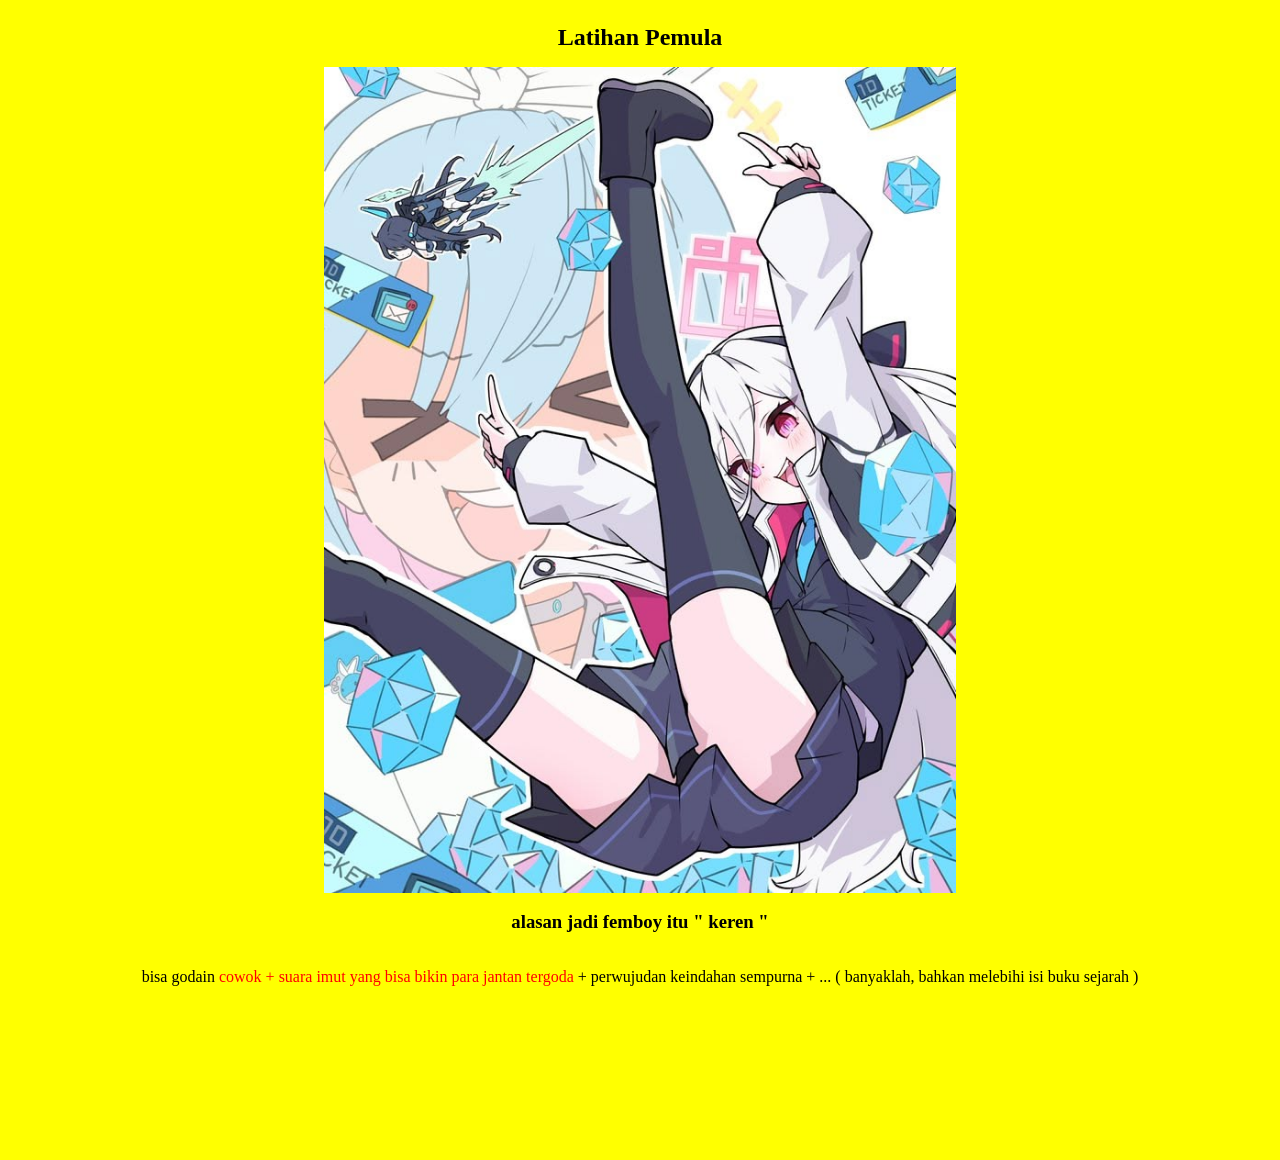
==== index.html @ 78883d67 "Update and rename project.html to index.html" ====
<!DOCTYPE html>
<html lang="en">
<head>
  <meta charset="UTF-8">
  <meta name="viewport" content="width=device-width, initial-scale=1.0">
  <meta http-equiv="X-UA-Compatible" content="ie=edge">
  <link rel="stylesheet" href="style.css">
  <title>Tutorial Menjadi Femboy</title>
</head>
<body>
  <header>
    <h1>Latihan Pemula</h1>
    <img src="kyra.jpg" alt="Key istri gweh">
  </header>
  <section>
    <h3>alasan jadi femboy itu " keren "</h3>
    <p>bisa godain <span>cowok + suara imut yang bisa bikin para jantan tergoda</span> + perwujudan keindahan sempurna +  ... ( banyaklah, bahkan melebihi isi buku sejarah )</p>
    <video autoplay loop muted>
      <source src="keys.mp4"/>
    </video>
  </section>
</body>
---- style.css ----
* {
  background-color: yellow;
}

header {
  text-align: center;
  align-items: center;
  display: flex;
  flex-direction: column;
  border-radius: 10px;
}
section {
  display: flex;
  flex-direction: column;
  align-items: center;
  position: relative;
}

section span {
  color: red;
}
header img {
  max-width: 50%;
  justify-content: center;
  
}
header h1 {
  font-size: 150%;
  
}

section video {
  max-width: 80%;
  align-items: center;
  position: relative;
}
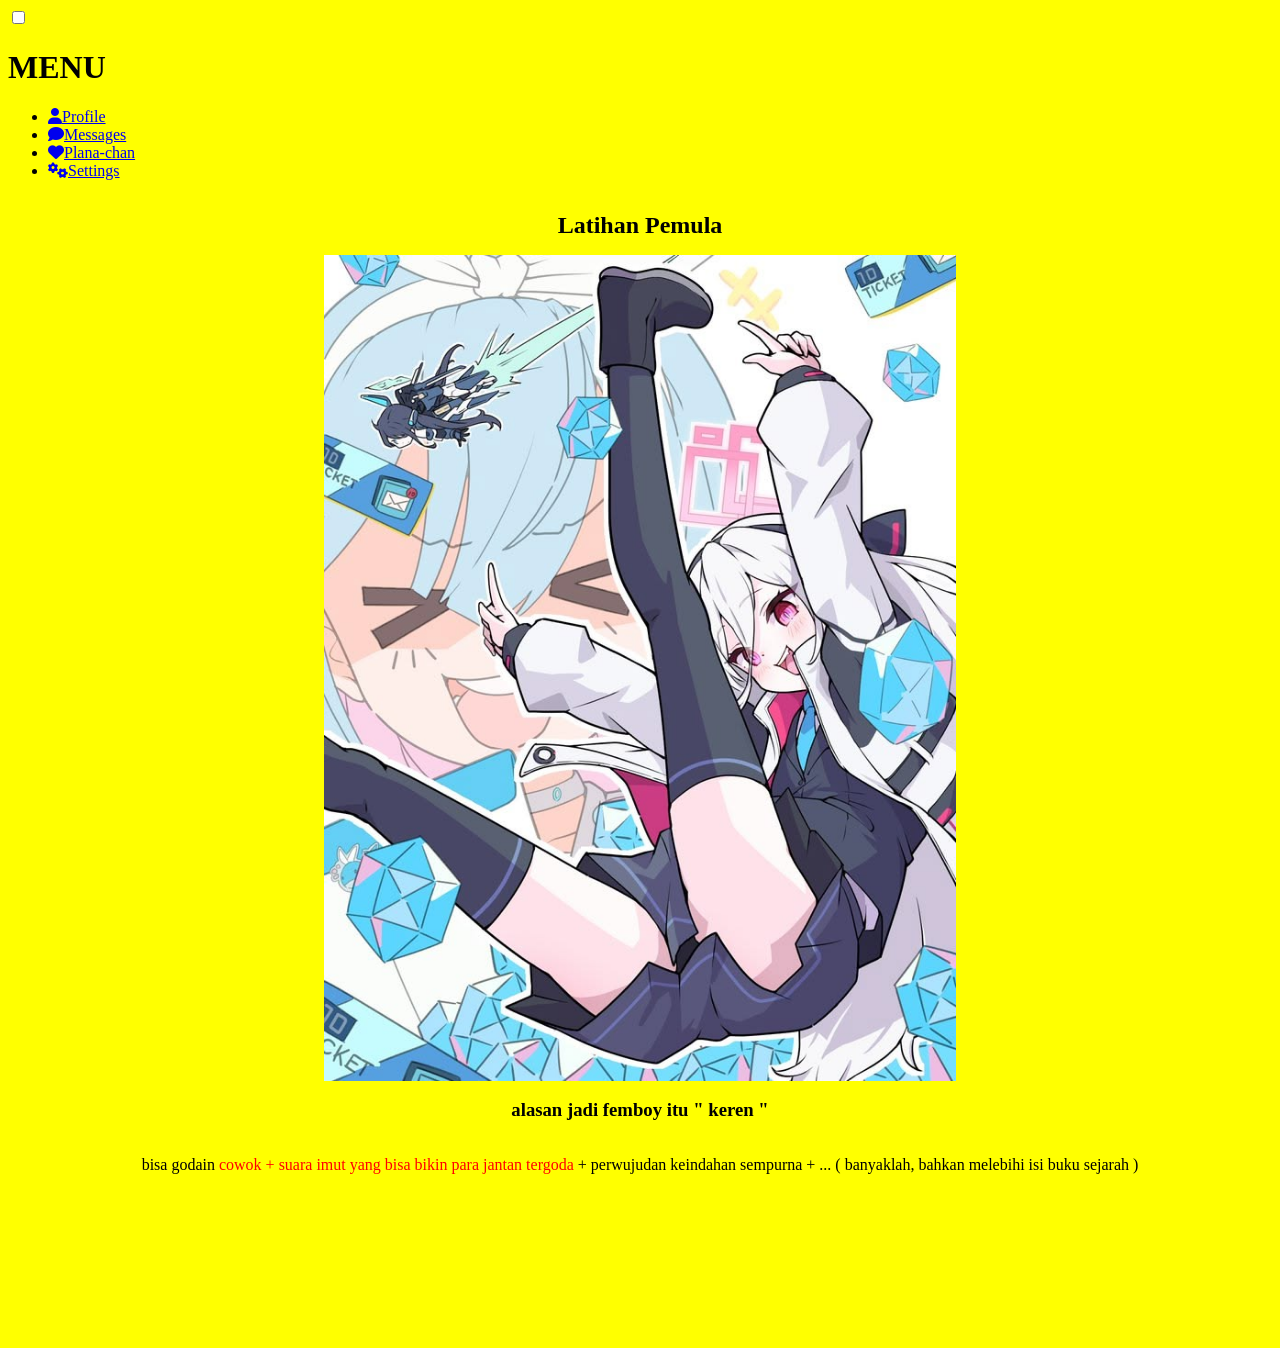
==== commit 60025eb2: "Update index.html" ====
--- a/index.html
+++ b/index.html
@@ -4,10 +4,35 @@
   <meta charset="UTF-8">
   <meta name="viewport" content="width=device-width, initial-scale=1.0">
   <meta http-equiv="X-UA-Compatible" content="ie=edge">
-  <link rel="stylesheet" href="style.css">
+  <link
+    rel="stylesheet"
+    href="https://cdnjs.cloudflare.com/ajax/libs/font-awesome/6.7.2/css/all.min.css"
+    integrity="sha512-Evv84Mr4kqVGRNSgIGL/F/aIDqQb7xQ2vcrdIwxfjThSH8CSR7PBEakCr51Ck+w+/U6swU2Im1vVX0SVk9ABhg=="
+    crossorigin="anonymous"
+    referrerpolicy="no-referrer"
+  />
+  <link rel="stylesheet" href="Latihan.css">
+  <link rel="icon" href="Theta.jpg">
   <title>Tutorial Menjadi Femboy</title>
 </head>
 <body>
+   <input type="checkbox" id="menu-toggle" />
+  <label for="menu-toggle" class="toggle">
+    <span class="top_line common"></span>
+    <span class="middle_line common"></span>
+    <span class="bottom_line common"></span>
+  </label>
+
+  <div class="slide">
+    <h1>MENU</h1>
+    <ul>
+      <li><a href="#"><i class="fa fa-user"></i>Profile</a></li>
+      <li><a href="#"><i class="fa fa-comment"></i>Messages</a></li>
+      <li><a href="#"><i class="fa fa-heart"></i>Plana-chan</a></li>
+      <li><a href="#"><i class="fa fa-cogs"></i>Settings</a></li>
+    </ul>
+  </div>
+  
   <header>
     <h1>Latihan Pemula</h1>
     <img src="kyra.jpg" alt="Key istri gweh">
@@ -20,3 +45,4 @@
     </video>
   </section>
 </body>
+</html>
--- a/Latihan.css
+++ b/Latihan.css
@@ -0,0 +1,36 @@
+* {
+  background-color: yellow;
+}
+
+header {
+  text-align: center;
+  align-items: center;
+  display: flex;
+  flex-direction: column;
+  border-radius: 10px;
+}
+section {
+  display: flex;
+  flex-direction: column;
+  align-items: center;
+  position: relative;
+}
+
+section span {
+  color: red;
+}
+header img {
+  max-width: 50%;
+  justify-content: center;
+  
+}
+header h1 {
+  font-size: 150%;
+  
+}
+
+section video {
+  max-width: 80%;
+  align-items: center;
+  position: relative;
+}
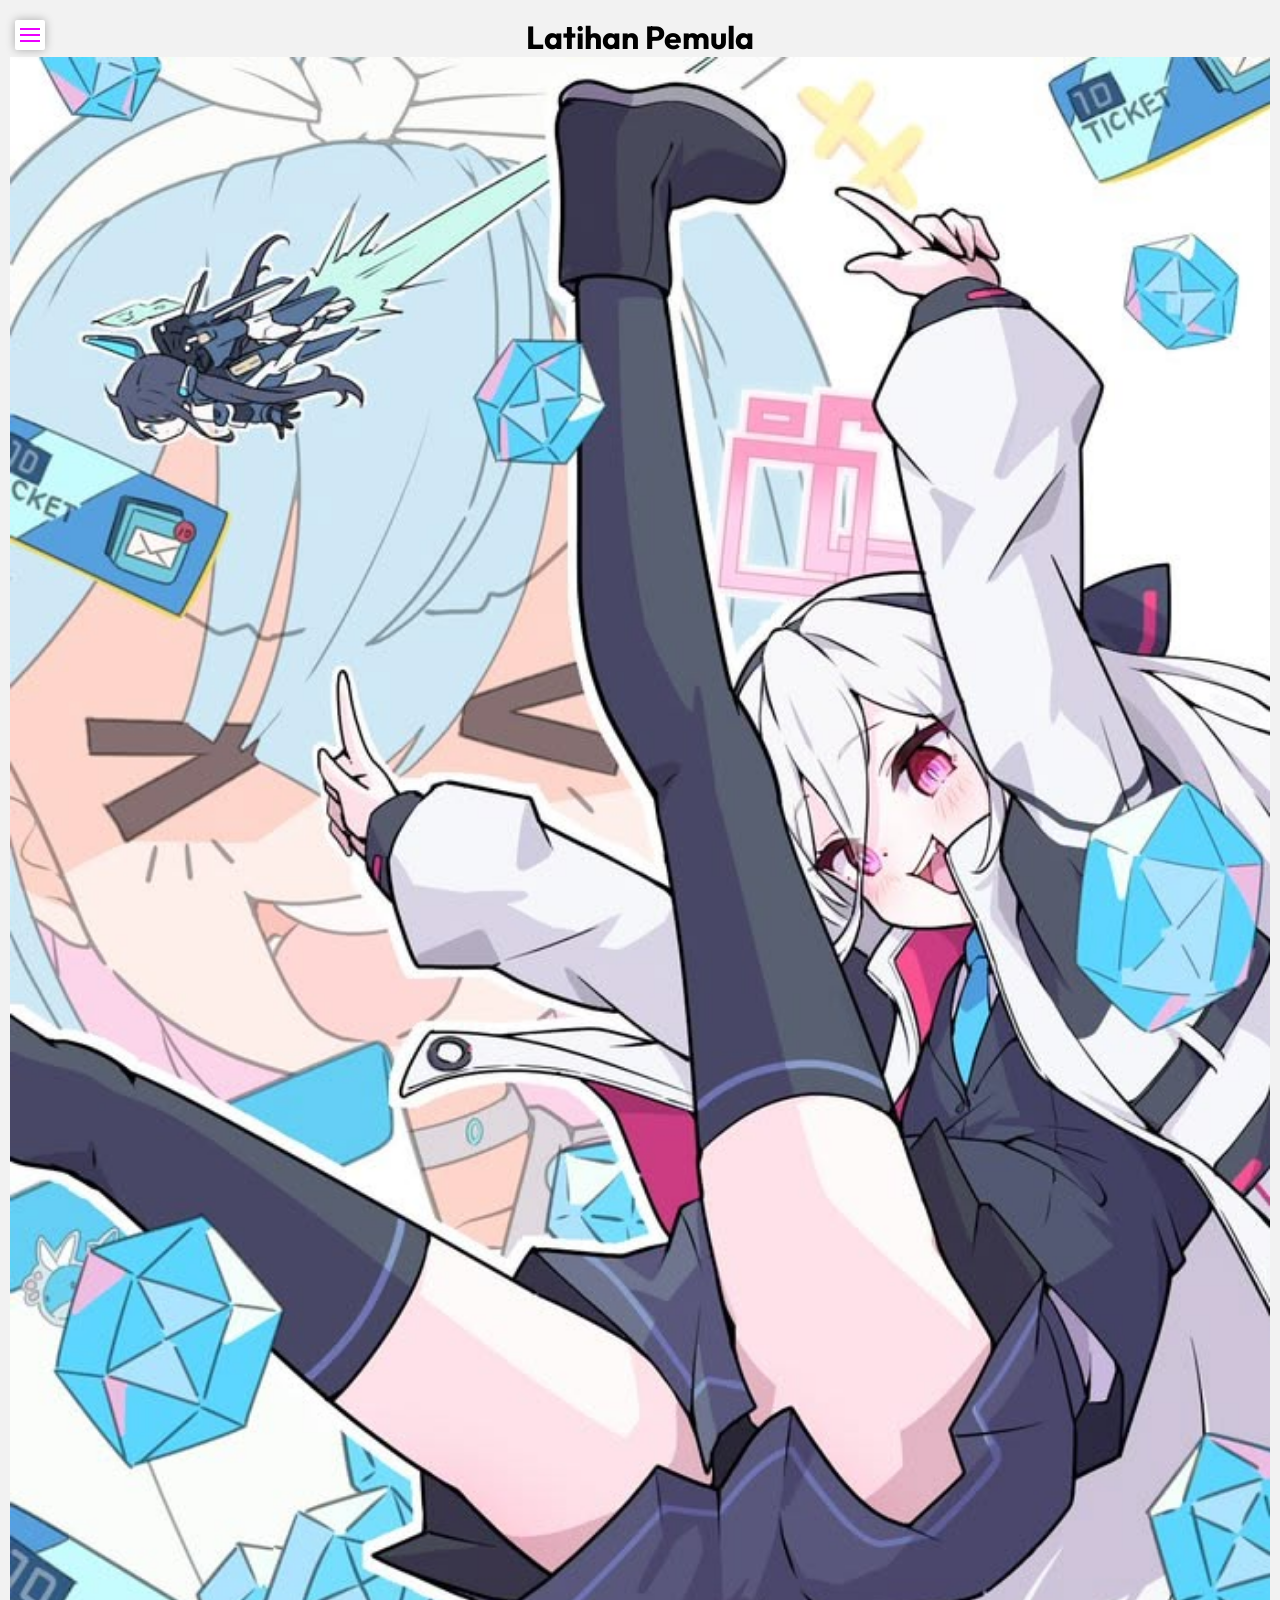
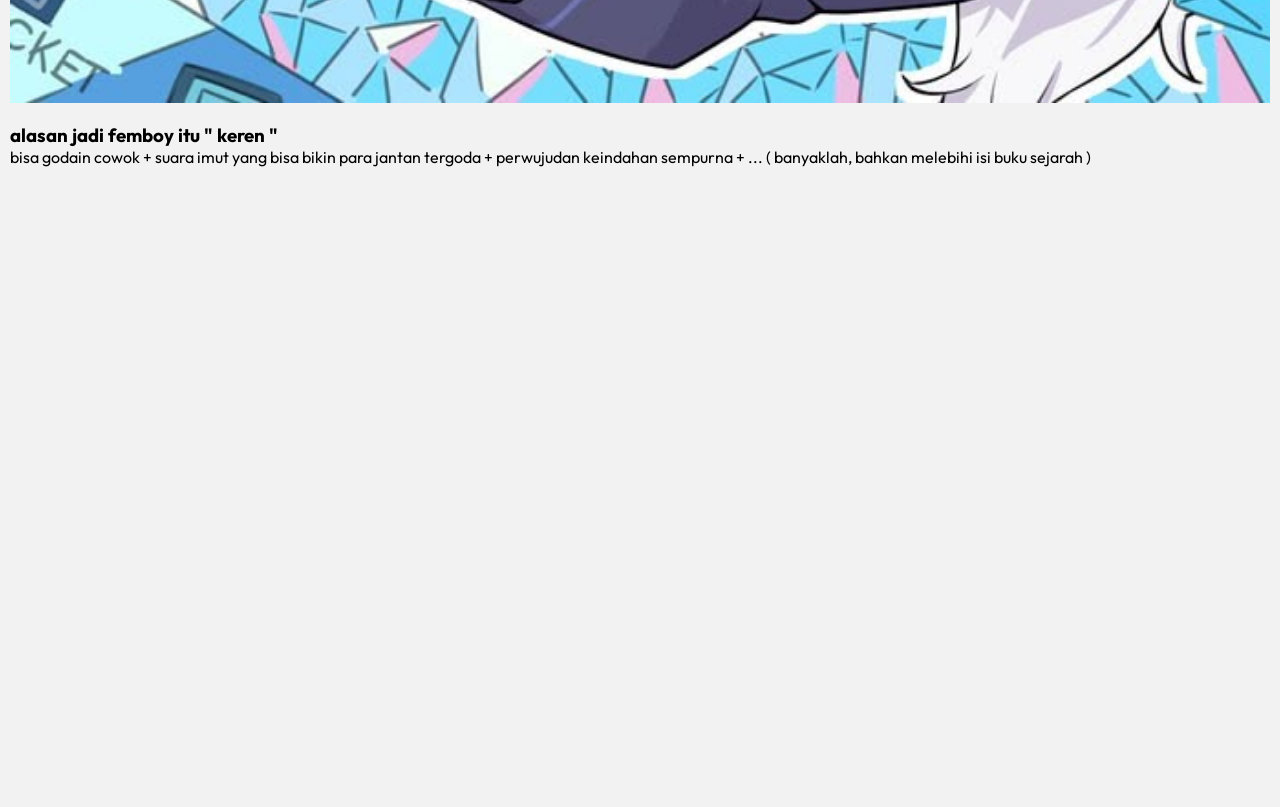
==== commit 82dc7b15: "Update index.html" ====
--- a/index.html
+++ b/index.html
@@ -11,7 +11,7 @@
     crossorigin="anonymous"
     referrerpolicy="no-referrer"
   />
-  <link rel="stylesheet" href="Latihan.css">
+  <link rel="stylesheet" href="style.css">
   <link rel="icon" href="Theta.jpg">
   <title>Tutorial Menjadi Femboy</title>
 </head>
--- a/style.css
+++ b/style.css
@@ -0,0 +1,127 @@
+@import url('https://fonts.googleapis.com/css2?family=Outfit:wght@100..900&display=swap');
+  /* style navbar */
+    * {
+      margin: 0;
+      padding: 0;
+      box-sizing: border-box;
+      font-family: 'Outfit', sans-serif;
+    }
+    body {
+      background-color: #F2F2F2;
+    }
+    .slide {
+      height: 100%;
+      width: 180px;
+      position: absolute;
+      background-color: #ffffff;
+      transition: 0.5s ease;
+      transform: translateX(-180px);
+    }
+    .slide h1 {
+      color: #eb00ff;
+      font-weight: 800;
+      text-align: right;
+      padding: 10px 0;
+      padding-right: 30px;
+      pointer-events: none;
+    }
+    ul li {
+      list-style: none;
+    }
+    ul li a {
+      color: #011a41;
+      font-weight: 500;
+      padding: 5px 0;
+      display: block;
+      text-transform: capitalize;
+      text-decoration: none;
+      transition: ease-out;
+    }
+    ul li a i {
+      width: 40px;
+      text-align: center;
+    }
+    ul li:hover a {
+         color: #FFFFFF;
+         background-color: #eb00ff;
+    }
+    input {
+      display: none;
+    }
+    label.toggle {
+      position: absolute;
+      height: 30px;
+      width: 30px;
+      top: 20px;
+      left: 15px;
+      z-index: 1;
+      border-radius: 2px;
+      background-color: #ffffff;
+      cursor: pointer;
+      box-shadow: 0 0 10px rgba(0, 0, 0, 0.3);
+    }
+    .toggle .common {
+      position: absolute;
+      height: 2px;
+      width: 20px;
+      transition: 0.3s ease;
+      background-color: #eb00ff;
+    }
+    .toggle .top_line {
+      top: 30%;
+      left: 50%;
+      transform: translate(-50%, -50%);
+    }
+    .toggle .middle_line {
+      top: 50%;
+      left: 50%;
+      transform: translate(-50%, -50%);
+    }
+    .toggle .bottom_line {
+      top: 70%;
+      left: 50%;
+      transform: translate(-50%, -50%);
+    }
+
+    input:checked ~ label.toggle .top_line {
+      left: 2px;
+      top: 14px;
+      width: 25px;
+      transform: rotate(45deg);
+    }
+    input:checked ~ label.toggle .middle_line {
+      opacity: 0;
+      transform: translateX(20px);
+    }
+    input:checked ~ label.toggle .bottom_line {
+      left: 2px;
+      top: 14px;
+      width: 25px;
+      transform: rotate(-45deg);
+    }
+
+    input:checked ~ .slide {
+      transform: translateX(0);
+      box-shadow: 0 0 15px rgba(0,0,0.5);
+    } 
+    
+    /* <==== Kepala ====> */
+    header {
+      text-align: center;
+      align-self: center;
+      display: flex;
+      flex-direction: column;
+      padding: 10px;
+    }
+    
+    header h1 {
+      margin-top: 7px;
+    }
+    
+    section {
+      align-self: center;
+      display: flex;
+      flex-direction: column;
+      padding: 10px;
+    }
+    
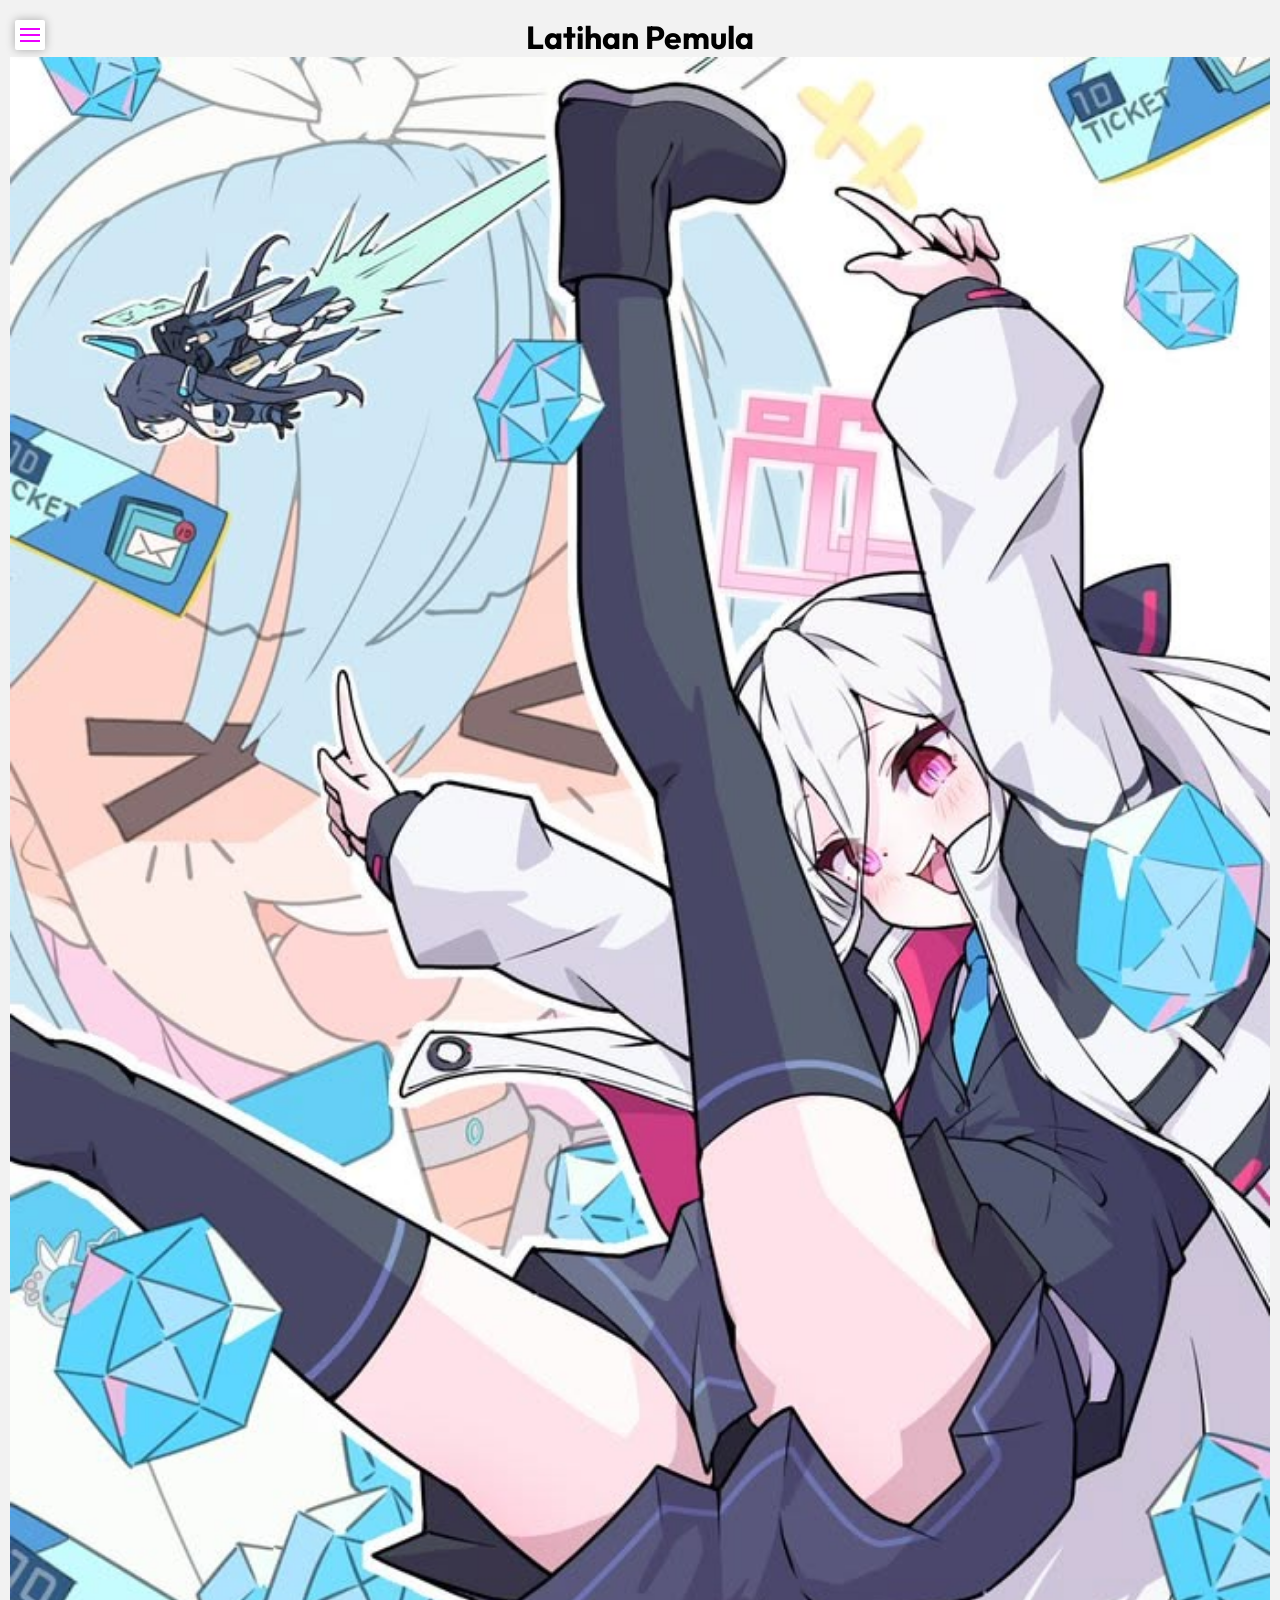
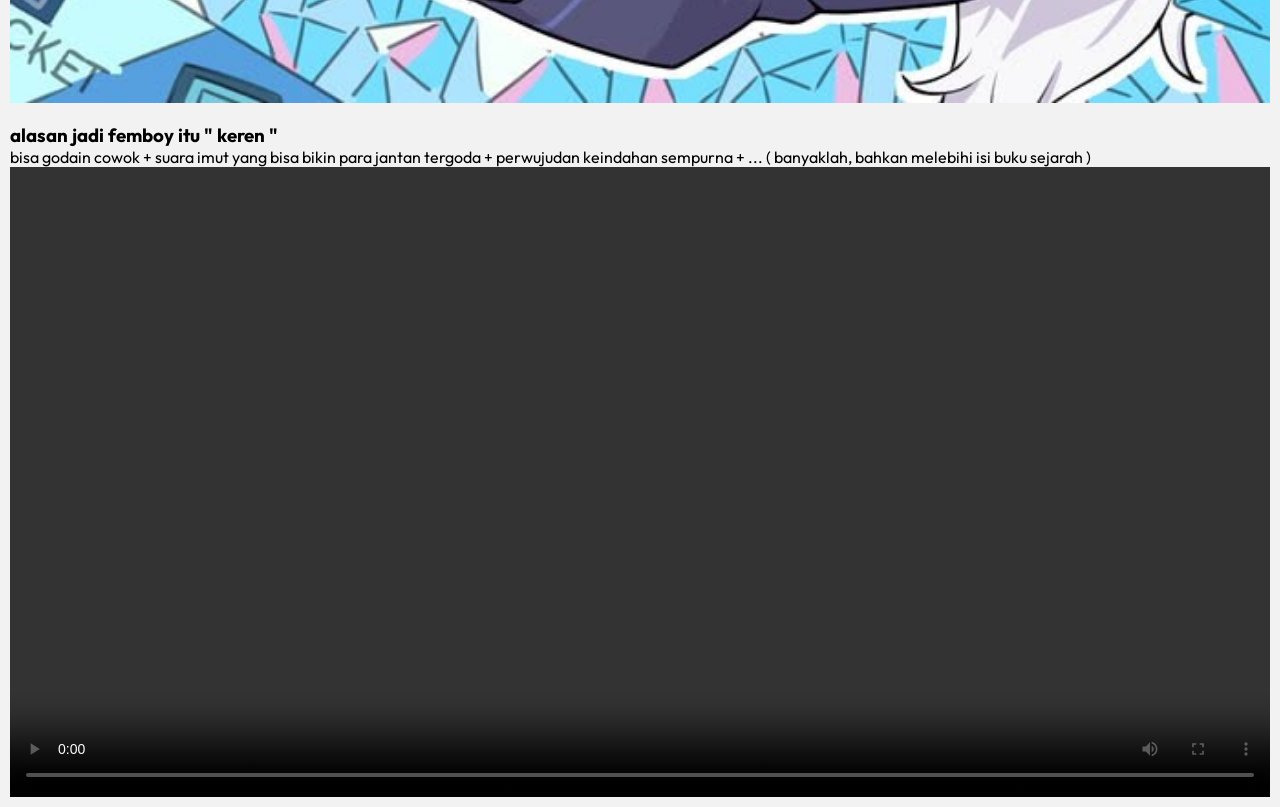
==== commit c8ee89c5: "Update index.html" ====
--- a/index.html
+++ b/index.html
@@ -40,7 +40,7 @@
   <section>
     <h3>alasan jadi femboy itu " keren "</h3>
     <p>bisa godain <span>cowok + suara imut yang bisa bikin para jantan tergoda</span> + perwujudan keindahan sempurna +  ... ( banyaklah, bahkan melebihi isi buku sejarah )</p>
-    <video autoplay loop muted>
+    <video controls>
       <source src="keys.mp4"/>
     </video>
   </section>
